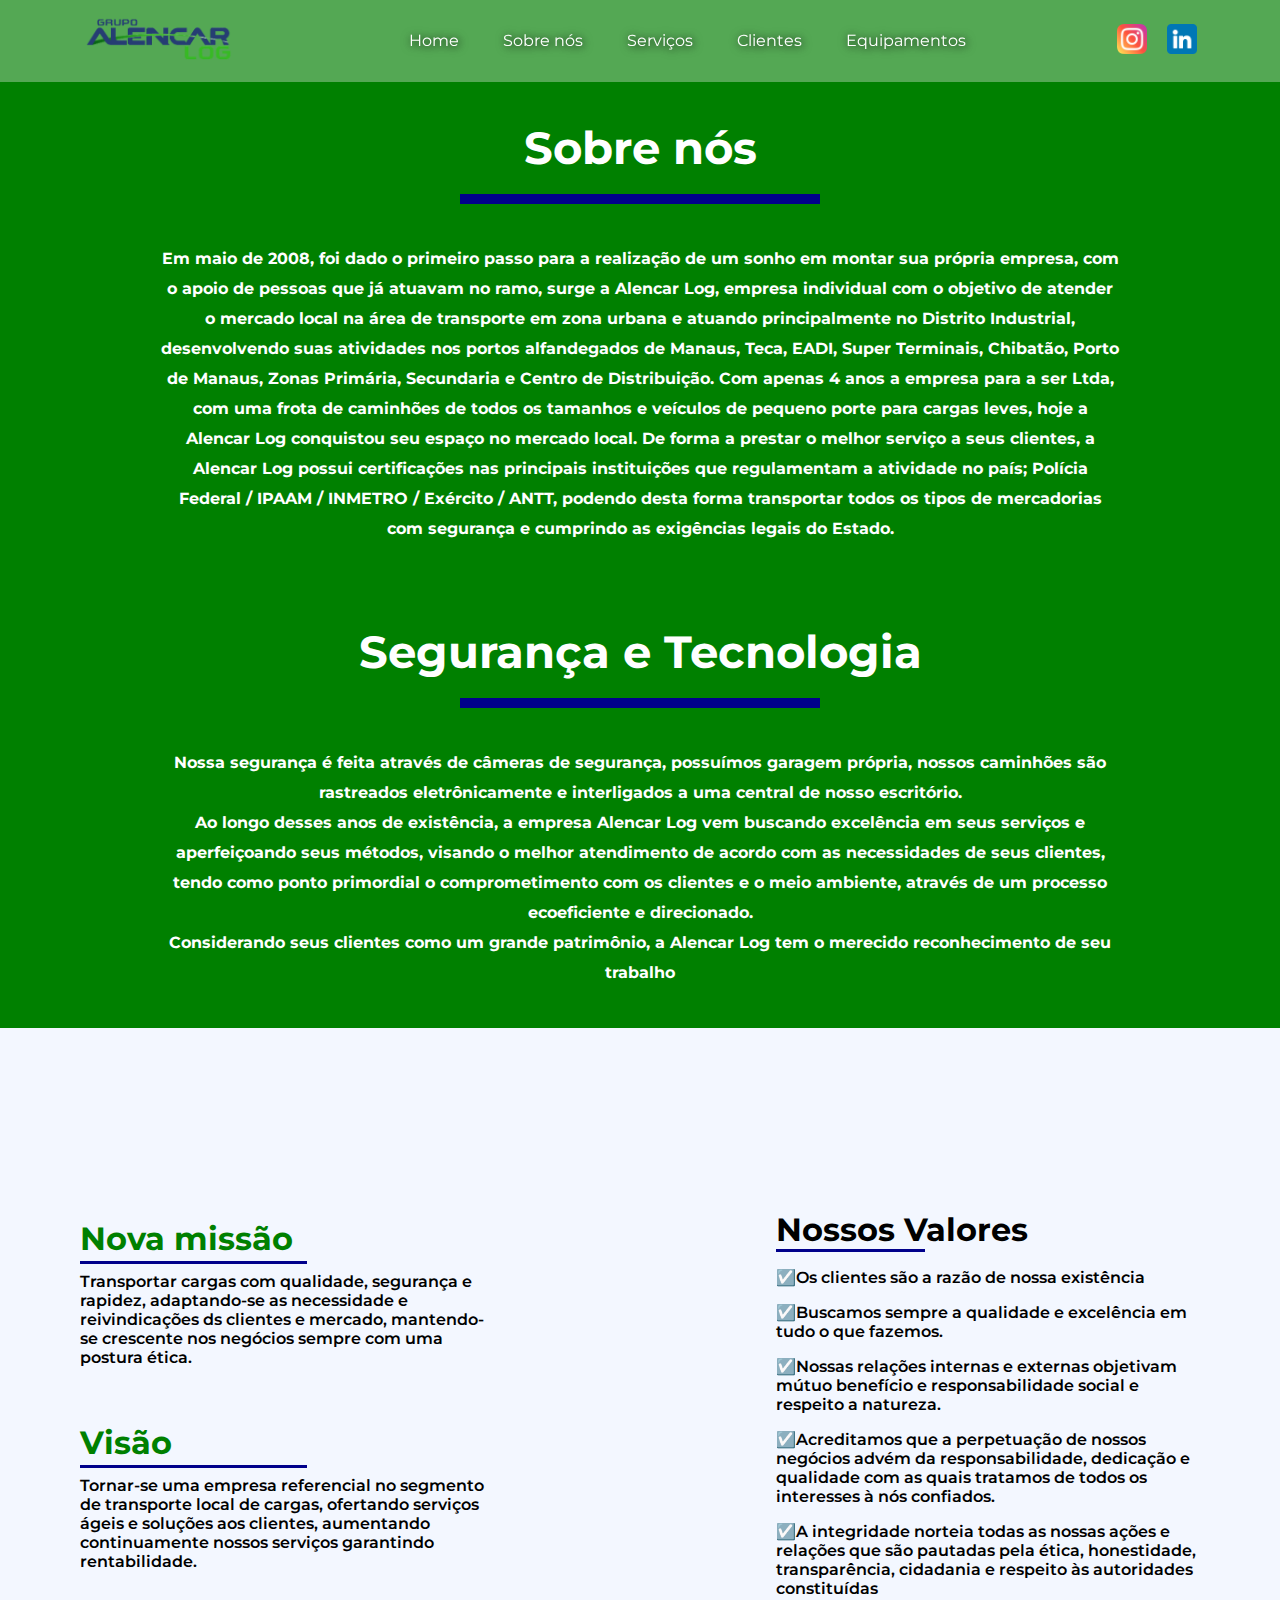
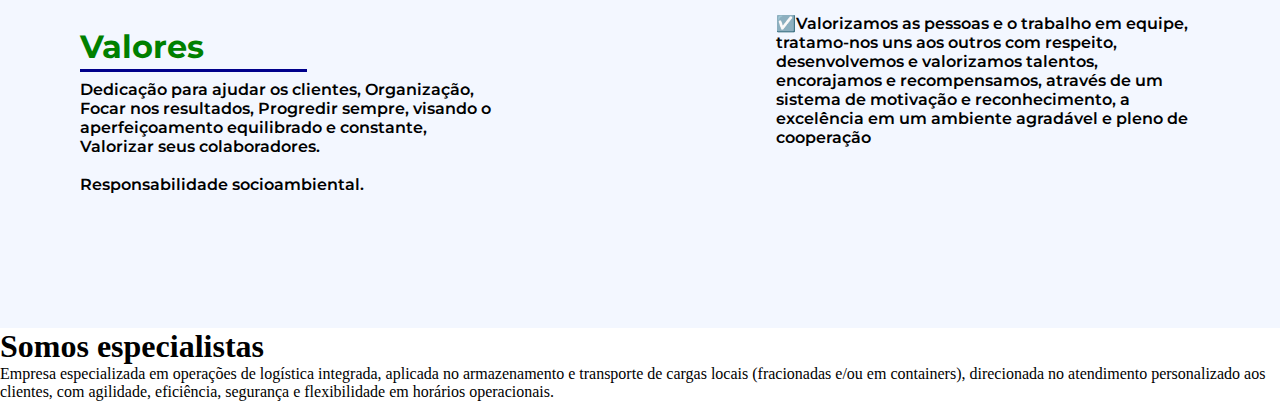
==== sobre/index.html @ ab04b2e0 "NOVA PÁGINA - SOBRE NÓS" ====
<!DOCTYPE html>
<html lang="en">
<head>
    <meta charset="UTF-8">
    <meta name="viewport" content="width=device-width, initial-scale=1.0">
    <title>Document</title>
    <link rel="stylesheet" href="./scss/sobre.css">
</head>
<body>
    <header>
        <div id="logo">
            <img src="../img/logo.png" width="100px" alt="">
        </div>

        <div id="menu">
            <a href="../index.html">Home</a>
            <a href="#quem-somos">Sobre nós</a>
            <a href="#serviços">Serviços</a>
            <a href="#clientes">Clientes</a>
            <a href="#">Equipamentos</a>
        </div>

        <div id="rede">
            <a href="https://www.instagram.com/alencarlog/" target="_blank">
                <img src="../img/instagram.png" width="30px" alt="">
            </a>
            <a href="https://www.linkedin.com/company/alencar-log%C3%ADstica/?originalSubdomain=br" target="_blank">
                <img src="../img/linkedin.png" width="30px" alt="">
            </a>
            <!-- <a href="" target="_blank">
                <img src="../img/telefone.png" width="30px" alt="">
            </a> -->
        </div>
    </header>

    <div class="container-1">
        <h2>Sobre nós</h2>
        <div id="bar"></div>
        <div id="txt">
            <p>
                Em maio de 2008, foi dado o primeiro passo para a realização de um sonho em montar sua própria empresa, com o apoio de pessoas que já atuavam no ramo, surge a Alencar Log, empresa individual com o objetivo de atender o mercado local na área de transporte em zona urbana e atuando principalmente no Distrito Industrial, desenvolvendo suas atividades nos portos alfandegados de Manaus, Teca, EADI, Super Terminais, Chibatão, Porto de Manaus, Zonas Primária, Secundaria e Centro de Distribuição.
                Com apenas 4 anos a empresa para a ser Ltda, com uma frota de caminhões de todos os tamanhos e veículos de pequeno porte para cargas leves, hoje a Alencar Log conquistou seu espaço no mercado local. 
                De forma a prestar o melhor serviço a seus clientes, a Alencar Log possui certificações nas principais instituições que regulamentam a atividade no país; Polícia Federal / IPAAM / INMETRO / Exército / ANTT, podendo desta forma transportar todos os tipos de mercadorias com segurança e cumprindo as exigências legais do Estado.</p>
        </div>
        <h2>Segurança e Tecnologia</h2>
        <div id="bar"></div>
        <div id="txt">
            <p>Nossa segurança é feita através de câmeras de segurança, possuímos garagem própria, nossos caminhões são rastreados eletrônicamente e interligados a uma central de nosso escritório.</p>
            <p>Ao longo desses anos de existência, a empresa Alencar Log vem buscando excelência em seus serviços e aperfeiçoando seus métodos, visando o melhor atendimento de acordo com as necessidades de seus clientes, tendo como ponto primordial o comprometimento com os clientes e o meio ambiente, através de um processo ecoeficiente e direcionado.</p>
            <p>Considerando seus clientes como um grande patrimônio, a Alencar Log tem o merecido reconhecimento de seu trabalho</p>
        </div>
    </div>
    <div class="container-2">
        <div id="esq">
            <div id="nmi">
                <h1>Nova missão</h1>
                <div id="bar"></div>
                <p>Transportar cargas com qualidade, segurança e rapidez, adaptando-se as necessidade e reivindicações
                ds clientes e mercado, mantendo-se crescente nos negócios sempre com uma postura ética.</p>
            </div>

            <div id="vs">
                <h1>Visão</h1>
                <div id="bar"></div>
                <p>Tornar-se uma empresa referencial no segmento de transporte local de cargas,
                ofertando serviços ágeis e soluções aos clientes,
                aumentando continuamente nossos serviços garantindo rentabilidade.
                </p>
            </div>

            <div id="vl">
                <h1>Valores</h1>
                <div id="bar"></div>
                <p>Dedicação para ajudar os clientes, Organização,
                    Focar nos resultados, Progredir sempre, visando o
                    aperfeiçoamento equilibrado e constante, Valorizar seus colaboradores.
                    <br><br>Responsabilidade socioambiental.
                </p>
            </div>
        </div>

        <div id="dir">
            <h1>Nossos Valores</h1>
            <div id="bar"></div>
            <p>☑️Os clientes são a razão de nossa existência</p>
            <p>☑️Buscamos sempre a qualidade e excelência em tudo o que fazemos.</p>
            <p>☑️Nossas relações internas e externas objetivam mútuo benefício e responsabilidade social e respeito a natureza. </p>
            <p>☑️Acreditamos que a perpetuação de nossos negócios advém da responsabilidade, dedicação e qualidade com as quais tratamos de todos os interesses à nós confiados.</p>
            <p>☑️A integridade norteia todas as nossas ações e relações
                que são pautadas pela ética, honestidade, 
                transparência, cidadania e respeito às autoridades constituídas</p>
            <p>☑️Valorizamos as pessoas e o trabalho em equipe, tratamo-nos uns aos outros com respeito,
                desenvolvemos e valorizamos talentos, encorajamos e recompensamos,
                através de um sistema de motivação e reconhecimento,
                a excelência em um ambiente agradável e pleno de cooperação</p>

        </div>
    </div>

    <div class="container-3">
        <div id="tudo">
            <div id="esq">
                <h1>Somos especialistas</h1>
                <div id="bar"></div>
                <p>Empresa especializada em operações de logística integrada,
                    aplicada no armazenamento e transporte de cargas locais
                    (fracionadas e/ou em containers), direcionada
                    no atendimento personalizado aos clientes,
                    com agilidade, eficiência,
                    segurança e flexibilidade em horários operacionais.
                </p>
            </div>
        </div>
    </div>
</body>
</html>
---- sobre/scss/sobre.css ----
@import url("https://fonts.googleapis.com/css2?family=Inter:ital,opsz,wght@0,14..32,100..900;1,14..32,100..900&family=Montserrat:ital,wght@0,100..900;1,100..900&family=Open+Sans:ital,wght@0,300..800;1,300..800&family=Oswald:wght@200..700&family=Poppins:ital,wght@0,100;0,200;0,300;0,400;0,500;0,600;0,700;0,800;0,900;1,100;1,200;1,300;1,400;1,500;1,600;1,700;1,800;1,900&family=Roboto:ital,wght@0,100;0,300;0,400;0,500;0,700;0,900;1,100;1,300;1,400;1,500;1,700;1,900&display=swap");
* {
  padding: 0;
  margin: 0;
  box-sizing: border-box;
}

@media screen and (max-width: 1920px) {
  header {
    background: rgba(246, 246, 246, 0.342);
    backdrop-filter: blur(6px);
    -webkit-backdrop-filter: blur(6px);
    position: absolute;
    top: 0px;
    left: 0px;
    right: 0px;
    display: flex;
    flex-direction: row;
    justify-content: space-around;
    align-items: center;
    align-content: center;
    padding: 1rem;
  }
  header #logo img {
    width: 150px;
    filter: drop-shadow(0.1px 0.1px 1px black), invert(1);
  }
  header #menu a {
    text-decoration: none;
    color: white;
    font-family: "montserrat", "poppins";
    padding-left: 2.5rem;
    filter: drop-shadow(1px 1px 5px black);
  }
  header #rede a {
    text-decoration: none;
    color: white;
    padding-left: 1rem;
  }
  header #rede a img {
    transition: 0.2s;
  }
  header #rede a img:hover {
    transform: scale(1.15);
  }
  .container-1 {
    font-family: "montserrat", "poppins";
    background-color: green;
    padding: 2.5rem;
    color: white;
  }
  .container-1 #bar {
    height: 5px;
    border: 5px solid darkblue;
    width: 30%;
    margin: auto;
  }
  .container-1 h2 {
    font-size: 45px;
    text-align: center;
    width: 60%;
    margin: auto;
    padding-top: 5rem;
    padding-bottom: 1.2rem;
  }
  .container-1 #txt {
    padding-top: 2.5rem;
    font-weight: 700;
    text-align: center;
    width: 80%;
    line-height: 30px;
    text-align: center;
    margin: auto;
  }
  .container-2 {
    background-color: #f3f7ff;
    display: flex;
    flex-direction: row;
    justify-content: space-between;
    align-self: center;
    align-content: center;
    margin: auto;
    align-items: center;
    font-family: "montserrat", "poppins";
    padding: 5rem;
    width: 100%;
    font-weight: 600;
    height: 100vh;
  }
  .container-2 #esq h1 {
    padding-top: 3.5rem;
    padding-bottom: 0.2rem;
    color: green;
  }
  .container-2 #nmi p, .container-2 #vs p, .container-2 #vl p {
    padding-top: 0.5rem;
    width: 65%;
  }
  .container-2 #bar {
    height: 3px;
    background-color: darkblue;
    width: 35%;
  }
  .container-2 #dir {
    width: 100%;
    padding-left: 3rem;
  }
  .container-2 #dir p {
    padding-top: 1rem;
  }
}/*# sourceMappingURL=sobre.css.map */
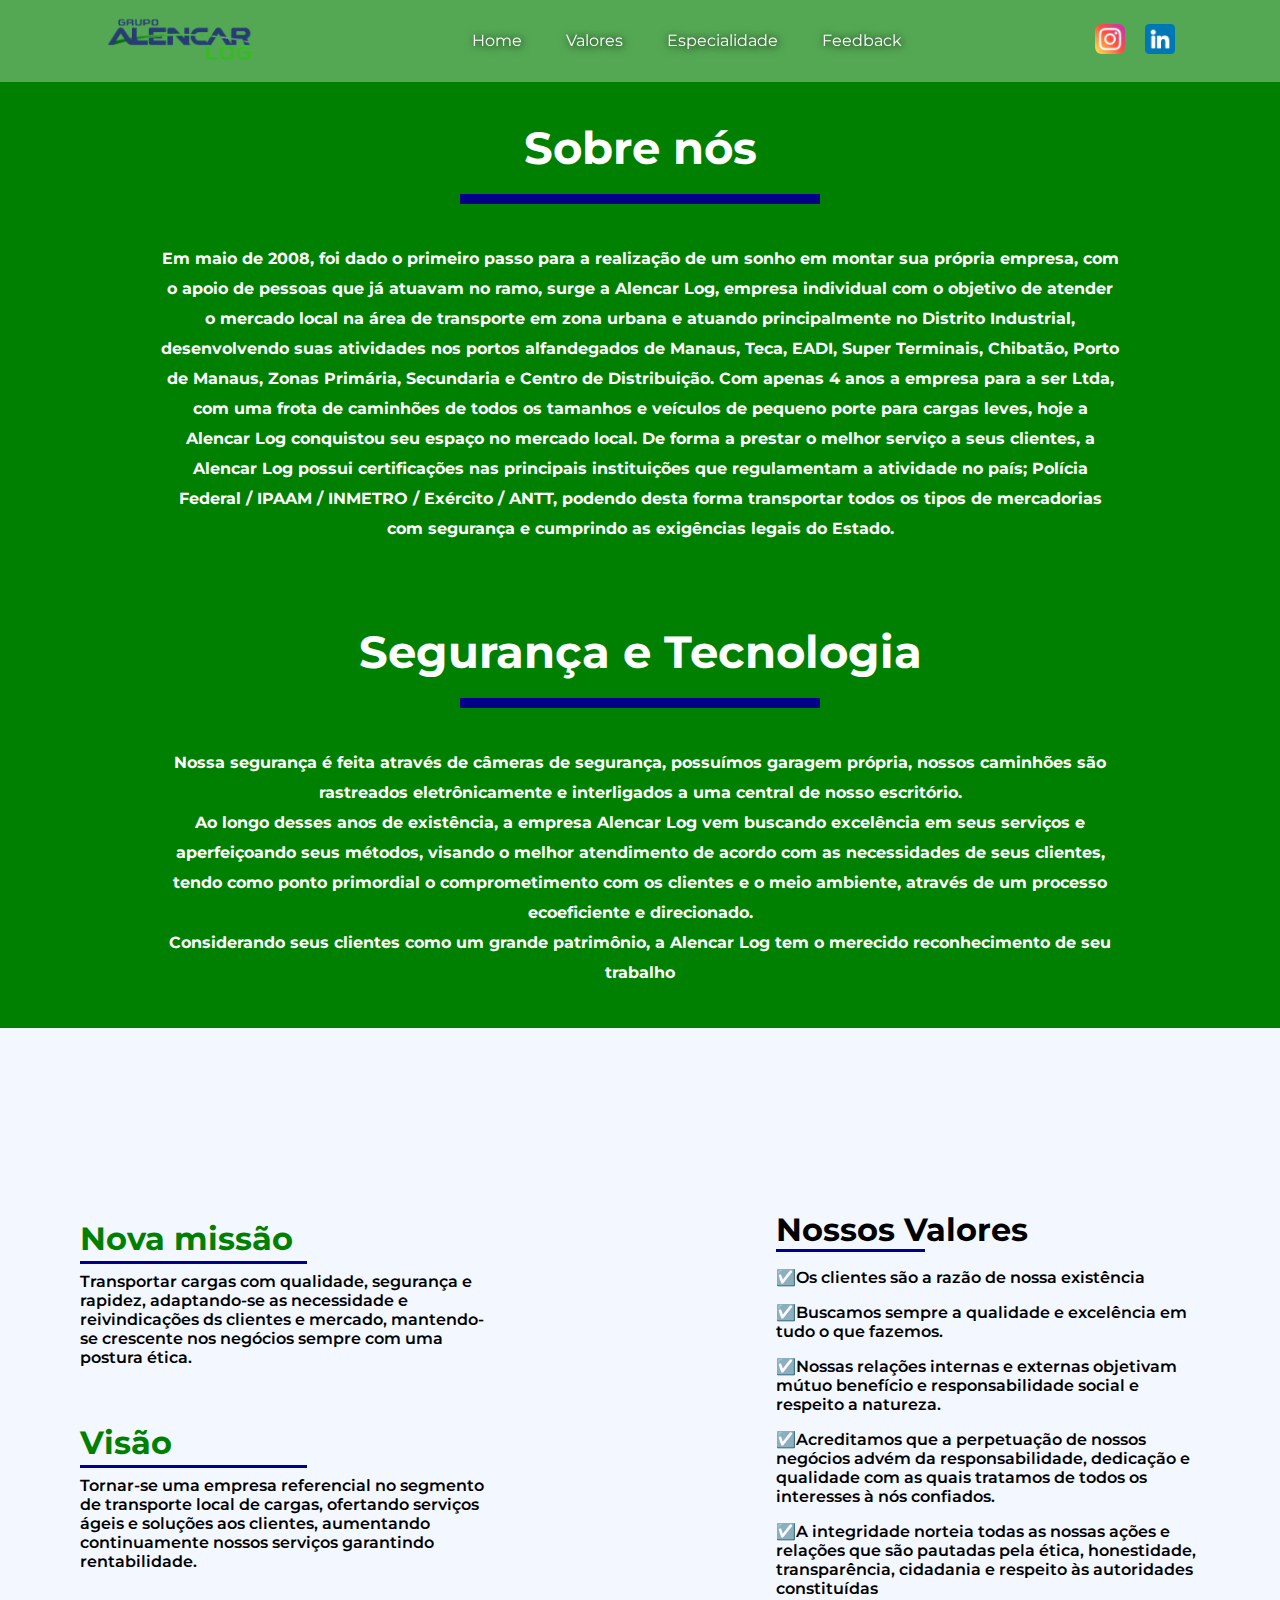
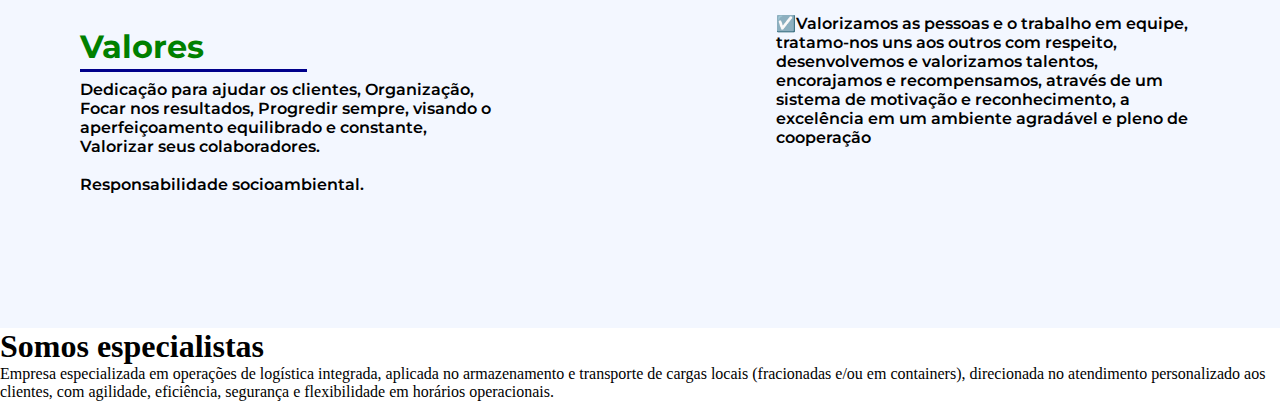
==== commit 546c778e: "NOVAS MUDANÇAS - PÁGINA DE SOBRE" ====
--- a/sobre/index.html
+++ b/sobre/index.html
@@ -14,10 +14,9 @@
 
         <div id="menu">
             <a href="../index.html">Home</a>
-            <a href="#quem-somos">Sobre nós</a>
-            <a href="#serviços">Serviços</a>
-            <a href="#clientes">Clientes</a>
-            <a href="#">Equipamentos</a>
+            <a href="">Valores</a>
+            <a href="#serviços">Especialidade</a>
+            <a href="#clientes">Feedback</a>
         </div>
 
         <div id="rede">
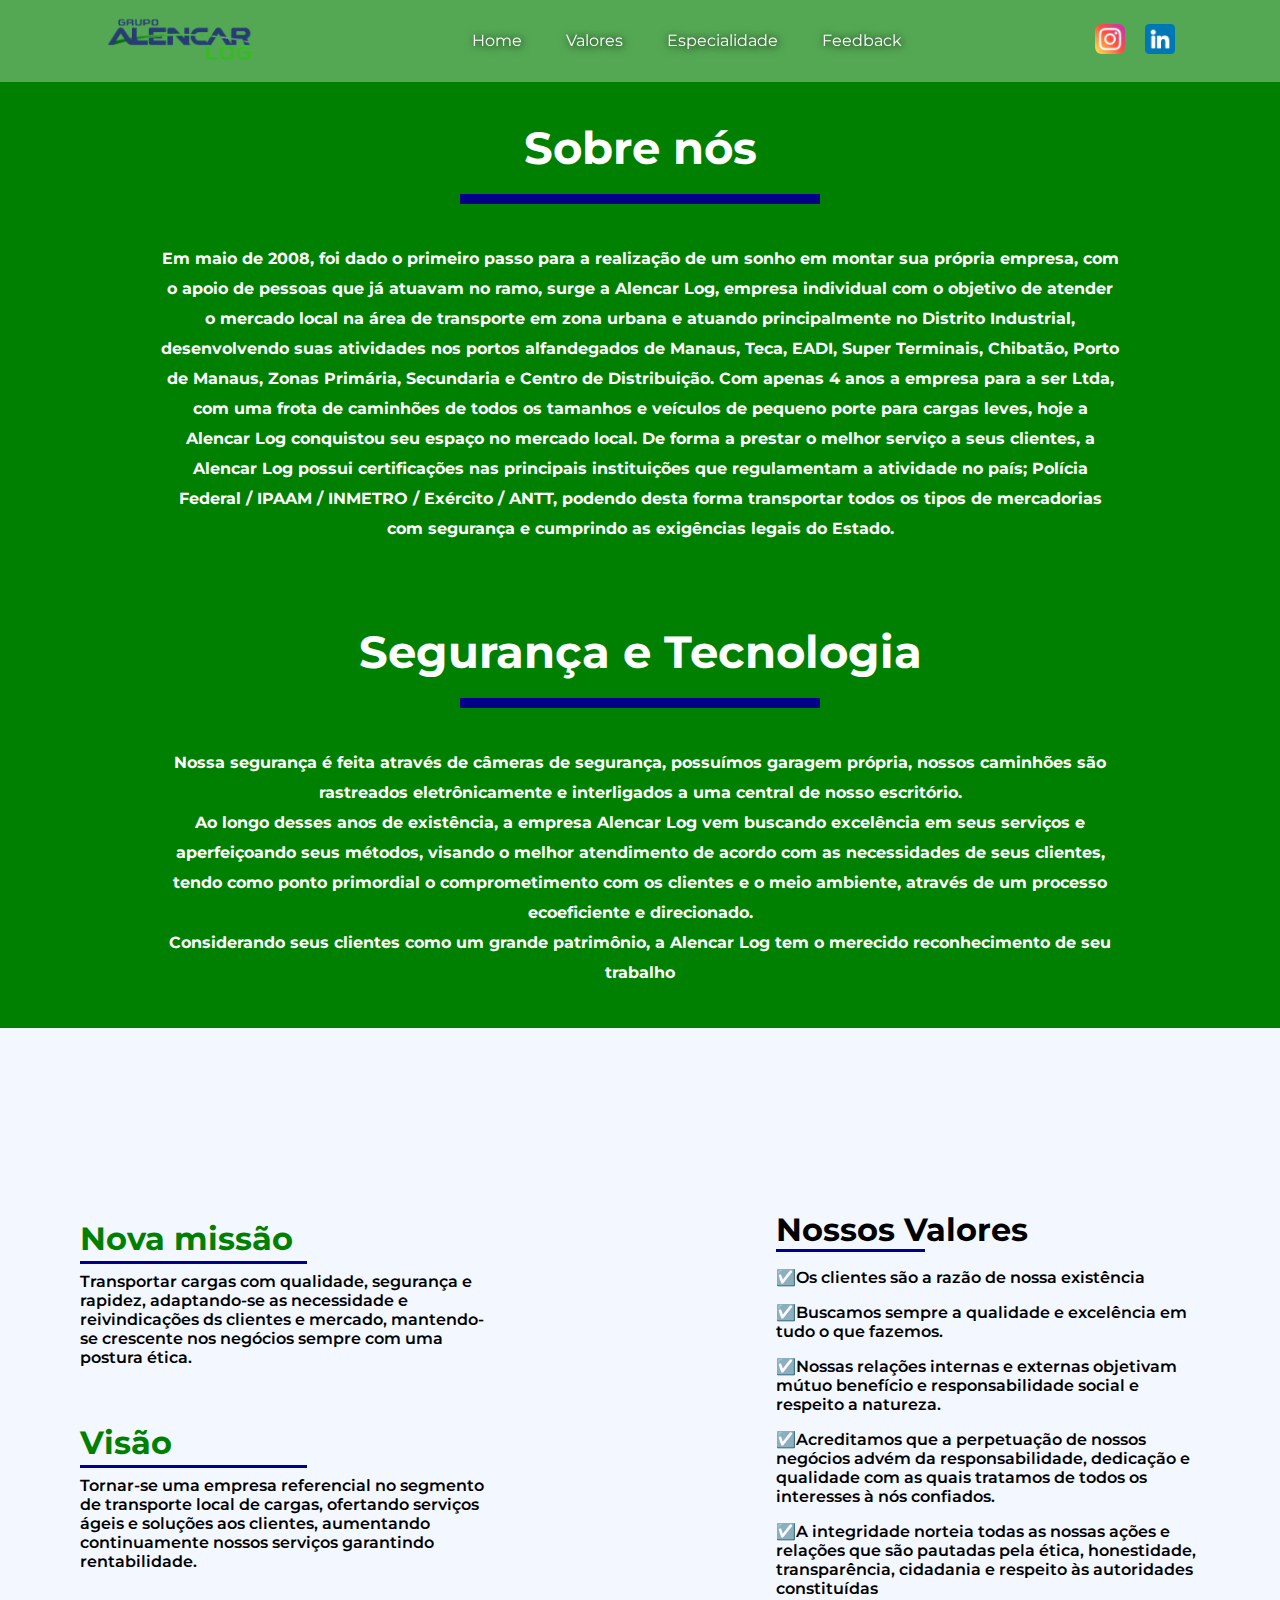
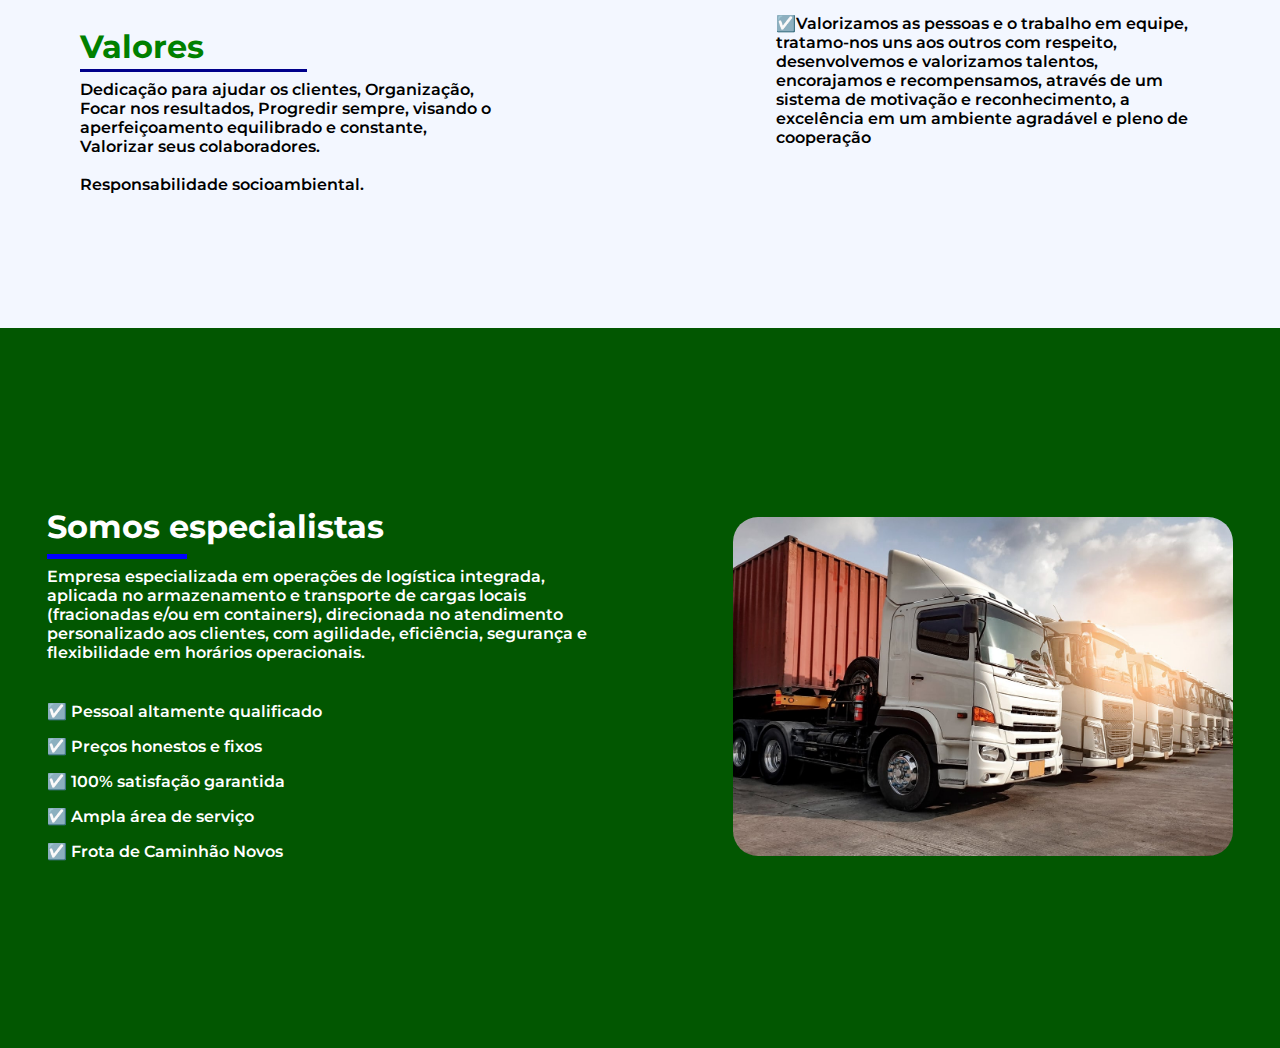
==== commit f9544693: "TESTE" ====
--- a/sobre/index.html
+++ b/sobre/index.html
@@ -14,9 +14,9 @@
 
         <div id="menu">
             <a href="../index.html">Home</a>
-            <a href="">Valores</a>
-            <a href="#serviços">Especialidade</a>
-            <a href="#clientes">Feedback</a>
+            <a href="#valores">Valores</a>
+            <a href="#esp">Especialidade</a>
+            <a href="">Feedback</a>
         </div>
 
         <div id="rede">
@@ -49,7 +49,9 @@
             <p>Considerando seus clientes como um grande patrimônio, a Alencar Log tem o merecido reconhecimento de seu trabalho</p>
         </div>
     </div>
+    <div id="valores"></div>
     <div class="container-2">
+        
         <div id="esq">
             <div id="nmi">
                 <h1>Nova missão</h1>
@@ -99,6 +101,7 @@
     <div class="container-3">
         <div id="tudo">
             <div id="esq">
+                <div id="esp"></div>
                 <h1>Somos especialistas</h1>
                 <div id="bar"></div>
                 <p>Empresa especializada em operações de logística integrada,
@@ -108,6 +111,17 @@
                     com agilidade, eficiência,
                     segurança e flexibilidade em horários operacionais.
                 </p>
+                <div id="info">
+                    <p>☑️ Pessoal altamente qualificado</p>
+                    <p>☑️ Preços honestos e fixos</p>
+                    <p>☑️ 100% satisfação garantida</p>
+                    <p>☑️ Ampla área de serviço</p>
+                    <p>☑️ Frota de Caminhão Novos</p>
+                </div>
+            </div>
+
+            <div id="c">
+                <img src="../img/SCANIA.jpg" width="250px" alt="">
             </div>
         </div>
     </div>
--- a/sobre/scss/sobre.css
+++ b/sobre/scss/sobre.css
@@ -108,4 +108,46 @@
   .container-2 #dir p {
     padding-top: 1rem;
   }
+  .container-3 {
+    font-family: "montserrat", "poppins";
+    height: 80vh;
+    color: black;
+  }
+  .container-3 #tudo {
+    display: flex;
+    flex-direction: row;
+    align-items: center;
+    justify-content: space-evenly;
+    background-color: rgb(2, 87, 1);
+    width: 100%;
+    height: 80vh;
+  }
+  .container-3 #tudo #esq {
+    width: 50%;
+  }
+  .container-3 #tudo #esq h1 {
+    color: white;
+    padding-bottom: 0.5rem;
+  }
+  .container-3 #tudo #esq #bar {
+    background-color: rgb(0, 0, 255);
+    height: 5px;
+    width: 22%;
+    margin-bottom: 0.5rem;
+  }
+  .container-3 #tudo #esq p {
+    color: white;
+    font-weight: 600;
+    width: 85%;
+  }
+  .container-3 #tudo #info {
+    padding-top: 2rem;
+  }
+  .container-3 #tudo #info p {
+    line-height: 35px;
+  }
+  .container-3 #tudo #c img {
+    width: 500px;
+    border-radius: 25px;
+  }
 }/*# sourceMappingURL=sobre.css.map */